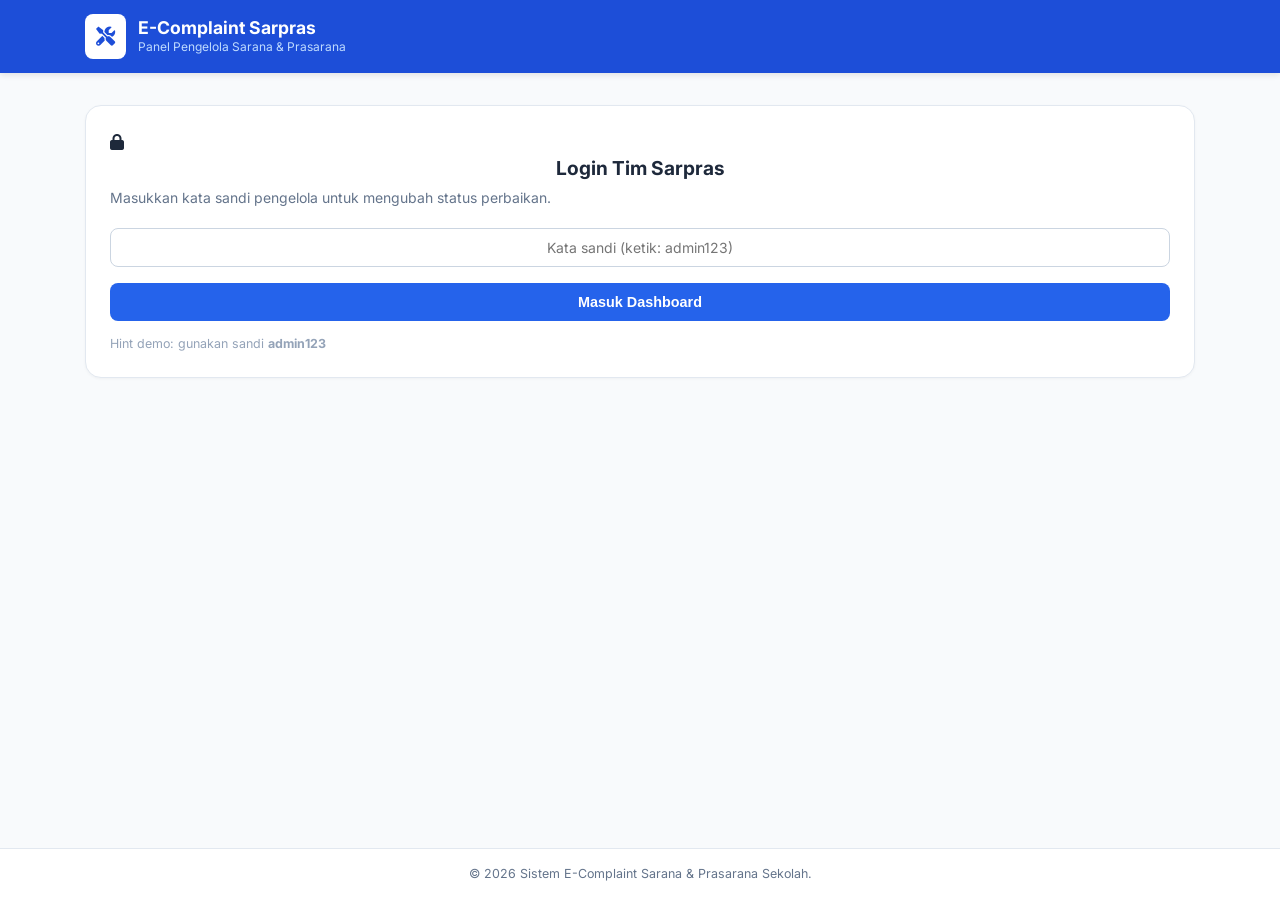
==== admin.html @ 17ae6328 "Add files via upload" ====
<!DOCTYPE html>
<html lang="id">
<head>
    <meta charset="UTF-8">
    <meta name="viewport" content="width=device-width, initial-scale=1.0">
    <title>Admin Sarpras - E-Complaint Sekolah</title>
    <link rel="stylesheet" href="style.css">
    <link href="https://cdnjs.cloudflare.com/ajax/libs/font-awesome/6.0.0/css/all.min.css" rel="stylesheet">
</head>
<body>

    <!-- Navbar -->
    <nav class="navbar">
        <div class="navbar-container">
            <div class="brand">
                <div class="brand-icon">
                    <i class="fas fa-tools"></i>
                </div>
                <div class="brand-text">
                    <h1>E-Complaint Sarpras</h1>
                    <p>Panel Pengelola Sarana & Prasarana</p>
                </div>
            </div>
        </div>
    </nav>

    <!-- Main Content -->
    <main class="container">

        <!-- Form Login Admin -->
        <div id="admin-login-box" class="card login-box">
            <div class="login-icon">
                <i class="fas fa-lock"></i>
            </div>
            <h2 class="card-title" style="justify-content: center;">Login Tim Sarpras</h2>
            <p class="card-subtitle">Masukkan kata sandi pengelola untuk mengubah status perbaikan.</p>
            
            <form onsubmit="loginAdmin(event)">
                <div class="form-group">
                    <input type="password" id="admin-password" class="form-control text-center" placeholder="Kata sandi (ketik: admin123)" required>
                </div>
                <button type="submit" class="btn-primary">Masuk Dashboard</button>
            </form>
            <p class="text-muted" style="margin-top: 14px;">Hint demo: gunakan sandi <strong>admin123</strong></p>
        </div>

        <!-- Konten Dashboard Admin -->
        <div id="admin-dashboard-content" class="card hidden">
            <div class="card-header-flex" style="border-bottom: 1px solid #e2e8f0; padding-bottom: 16px;">
                <div>
                    <h2 class="card-title">Dashboard Pengelola Sarpras</h2>
                    <p class="card-subtitle" style="margin-bottom: 0;">Kelola laporan masuk, cek foto bukti, dan perbarui status pengerjaan.</p>
                </div>
                <div class="admin-controls">
                    <select id="filter-status" onchange="renderAdminTable()" class="select-sm">
                        <option value="ALL">Semua Status</option>
                        <option value="Menunggu">🔴 Menunggu</option>
                        <option value="Diproses">🟡 Diproses</option>
                        <option value="Selesai">🟢 Selesai</option>
                    </select>
                    <button onclick="logoutAdmin()" class="btn-secondary">
                        <i class="fas fa-sign-out-alt"></i> Keluar
                    </button>
                </div>
            </div>

            <div class="table-responsive">
                <table>
                    <thead>
                        <tr>
                            <th>Tiket & Tanggal</th>
                            <th>Pelapor</th>
                            <th>Lokasi & Kategori</th>
                            <th>Detail Masalah</th>
                            <th>Bukti Foto</th>
                            <th>Ubah Status</th>
                            <th class="text-center">Aksi</th>
                        </tr>
                    </thead>
                    <tbody id="admin-table-body">
                        <!-- Data dirender via script.js -->
                    </tbody>
                </table>
            </div>
        </div>

    </main>

    <!-- Modal Lihat Foto -->
    <div id="photo-modal" onclick="closePhotoModal()" class="modal-overlay hidden">
        <div class="modal-box" onclick="event.stopPropagation()">
            <button onclick="closePhotoModal()" class="modal-close">
                <i class="fas fa-times"></i>
            </button>
            <img id="modal-img" src="" alt="Bukti Kerusakan">
        </div>
    </div>

    <footer>
        &copy; 2026 Sistem E-Complaint Sarana & Prasarana Sekolah.
    </footer>

    <script src="script.js"></script>
</body>
</html>
---- style.css ----
@import url('https://fonts.googleapis.com/css2?family=Inter:wght@400;500;600;700&display=swap');

* {
    box-sizing: border-box;
    margin: 0;
    padding: 0;
}

body {
    font-family: 'Inter', sans-serif;
    background-color: #f8fafc;
    color: #1e293b;
    min-height: 100vh;
    display: flex;
    flex-direction: column;
    line-height: 1.5;
}

/* Navbar */
.navbar {
    background-color: #1d4ed8;
    color: #ffffff;
    box-shadow: 0 2px 6px rgba(0, 0, 0, 0.1);
    position: sticky;
    top: 0;
    z-index: 50;
}

.navbar-container {
    max-width: 1150px;
    margin: 0 auto;
    padding: 14px 20px;
    display: flex;
    align-items: center;
}

.brand {
    display: flex;
    align-items: center;
    gap: 12px;
}

.brand-icon {
    background-color: #ffffff;
    color: #1d4ed8;
    padding: 8px 11px;
    border-radius: 8px;
    font-size: 1.2rem;
}

.brand-text h1 {
    font-size: 1.1rem;
    font-weight: 700;
    line-height: 1.2;
}

.brand-text p {
    font-size: 0.75rem;
    color: #bfdbfe;
}

/* Main Container */
.container {
    max-width: 1150px;
    width: 100%;
    margin: 0 auto;
    padding: 32px 20px;
    flex-grow: 1;
}

/* Alert Box */
.alert-success {
    background-color: #ecfdf5;
    border-left: 4px solid #10b981;
    padding: 18px 20px;
    border-radius: 0 12px 12px 0;
    margin-bottom: 24px;
    display: flex;
    justify-content: space-between;
    align-items: flex-start;
    box-shadow: 0 1px 3px rgba(0, 0, 0, 0.05);
}

.alert-content {
    display: flex;
    gap: 14px;
    align-items: flex-start;
}

.alert-icon {
    color: #10b981;
    font-size: 1.6rem;
    margin-top: 2px;
}

.alert-title {
    color: #065f46;
    font-weight: 700;
    font-size: 1.05rem;
}

.alert-desc {
    color: #047857;
    font-size: 0.875rem;
    margin-top: 2px;
}

.ticket-badge-box {
    display: inline-block;
    background-color: #ffffff;
    border: 1px solid #6ee7b7;
    padding: 6px 16px;
    border-radius: 8px;
    font-family: monospace;
    font-size: 1.25rem;
    font-weight: 700;
    color: #047857;
    margin-top: 8px;
    user-select: all;
}

.btn-close {
    background: none;
    border: none;
    color: #10b981;
    font-size: 1.1rem;
    cursor: pointer;
}

/* Grid Layout */
.grid-layout {
    display: grid;
    grid-template-columns: 1fr;
    gap: 28px;
}

::-webkit-scrollbar{
    display: none;
}

@media (min-width: 960px) {
    .grid-layout {
        grid-template-columns: 5fr 7fr;
    }
}

/* Penyesuaian Responsif untuk Perangkat Mobile */
@media (max-width: 768px) {
    .navbar-container {
        padding: 12px 16px;
    }
    
    .container {
        padding: 16px 12px;
    }

    .card {
        padding: 16px;
        border-radius: 12px;
    }

    .stats-grid {
        grid-template-columns: 1fr;
        gap: 8px;
    }

    .card-header-flex {
        flex-direction: column;
        align-items: stretch;
    }

    .search-box {
        max-width: 100%;
    }
}

/* Style untuk input manual jika memilih opsi 'Lainnya' */
#custom-location-group {
    margin-top: 10px;
    animation: fadeIn 0.3s ease-in-out;
}

@keyframes fadeIn {
    from { opacity: 0; transform: translateY(-5px); }
    to { opacity: 1; transform: translateY(0); }
}

/* Card */
.card {
    background-color: #ffffff;
    border-radius: 16px;
    border: 1px solid #e2e8f0;
    padding: 24px;
    box-shadow: 0 1px 3px rgba(0, 0, 0, 0.04);
}

.card-title {
    font-size: 1.2rem;
    font-weight: 700;
    color: #1e293b;
    display: flex;
    align-items: center;
    gap: 8px;
    margin-bottom: 4px;
}

.card-title i {
    color: #2563eb;
}

.card-subtitle {
    font-size: 0.875rem;
    color: #64748b;
    margin-bottom: 20px;
}

/* Form Elements */
.form-group {
    margin-bottom: 16px;
}

.form-label {
    display: block;
    font-size: 0.875rem;
    font-weight: 600;
    color: #334155;
    margin-bottom: 6px;
}

.required {
    color: #ef4444;
}

.form-control {
    width: 100%;
    padding: 10px 14px;
    border: 1px solid #cbd5e1;
    border-radius: 8px;
    font-family: inherit;
    font-size: 0.875rem;
    color: #1e293b;
    background-color: #ffffff;
    transition: border-color 0.2s, box-shadow 0.2s;
}

.form-control:focus {
    outline: none;
    border-color: #3b82f6;
    box-shadow: 0 0 0 3px rgba(59, 130, 246, 0.15);
}

textarea.form-control {
    resize: vertical;
}

/* Upload Area */
.upload-box {
    border: 2px dashed #cbd5e1;
    border-radius: 10px;
    padding: 18px;
    text-align: center;
    cursor: pointer;
    position: relative;
    transition: background-color 0.2s;
}

.upload-box:hover {
    background-color: #f8fafc;
}

.upload-box input[type="file"] {
    position: absolute;
    inset: 0;
    width: 100%;
    height: 100%;
    opacity: 0;
    cursor: pointer;
}

.upload-icon {
    font-size: 1.5rem;
    color: #94a3b8;
    margin-bottom: 4px;
}

.upload-text {
    font-size: 0.8rem;
    color: #64748b;
    font-weight: 500;
}

.preview-img {
    max-height: 140px;
    margin: 0 auto;
    border-radius: 8px;
    display: block;
}

/* Buttons */
.btn-primary {
    width: 100%;
    background-color: #2563eb;
    color: #ffffff;
    border: none;
    padding: 11px 16px;
    border-radius: 8px;
    font-size: 0.9rem;
    font-weight: 600;
    cursor: pointer;
    display: flex;
    align-items: center;
    justify-content: center;
    gap: 8px;
    transition: background-color 0.2s;
}

.btn-primary:hover {
    background-color: #1d4ed8;
}

/* Search & Stats */
.card-header-flex {
    display: flex;
    flex-wrap: wrap;
    justify-content: space-between;
    align-items: center;
    gap: 14px;
    margin-bottom: 20px;
}

.search-box {
    position: relative;
    width: 100%;
    max-width: 220px;
}

.search-box input {
    padding-left: 32px;
    padding-top: 7px;
    padding-bottom: 7px;
}

.search-box i {
    position: absolute;
    left: 11px;
    top: 50%;
    transform: translateY(-50%);
    color: #94a3b8;
    font-size: 0.8rem;
}

.stats-grid {
    display: grid;
    grid-template-columns: repeat(3, 1fr);
    gap: 12px;
    margin-bottom: 22px;
    text-align: center;
}

.stat-card {
    padding: 12px;
    border-radius: 12px;
}

.stat-card.pending { background-color: #fef2f2; border: 1px solid #fee2e2; }
.stat-card.progress { background-color: #fffbeb; border: 1px solid #fef3c7; }
.stat-card.resolved { background-color: #ecfdf5; border: 1px solid #d1fae5; }

.stat-number { display: block; font-size: 1.35rem; font-weight: 700; }
.stat-card.pending .stat-number { color: #dc2626; }
.stat-card.progress .stat-number { color: #d97706; }
.stat-card.resolved .stat-number { color: #059669; }

.stat-label { font-size: 0.75rem; font-weight: 600; }

/* Table */
.table-responsive { overflow-x: auto; }
table { width: 100%; border-collapse: collapse; text-align: left; }
thead tr { background-color: #f8fafc; border-bottom: 1px solid #e2e8f0; font-size: 0.75rem; text-transform: uppercase; color: #64748b; }
th, td { padding: 12px; }
tbody tr { border-bottom: 1px solid #f1f5f9; font-size: 0.875rem; }
tbody tr:hover { background-color: #f8fafc; }
.ticket-code { font-family: monospace; font-weight: 700; color: #2563eb; }
.text-muted { color: #94a3b8; font-size: 0.78rem; }
.text-center { text-align: center; }

/* Badges */
.badge { display: inline-block; padding: 4px 10px; border-radius: 999px; font-size: 0.75rem; font-weight: 600; white-space: nowrap; }
.badge-pending { background-color: #fee2e2; color: #991b1b; }
.badge-progress { background-color: #fef3c7; color: #92400e; }
.badge-resolved { background-color: #d1fae5; color: #065f46; }

footer { background-color: #ffffff; border-top: 1px solid #e2e8f0; padding: 16px; text-align: center; font-size: 0.78rem; color: #64748b; margin-top: 40px; }
.hidden { display: none !important; }
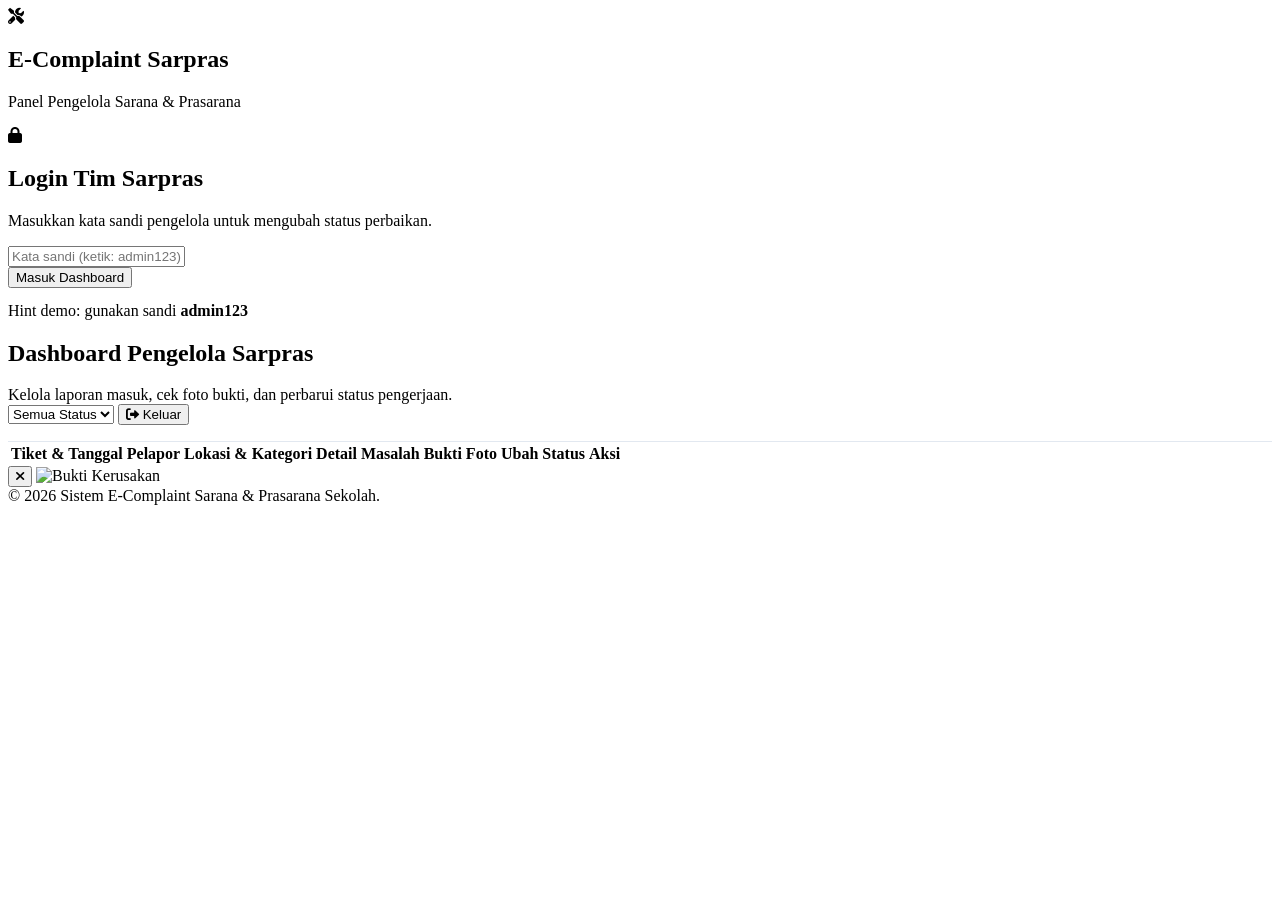
==== commit a97971db: "Refactor admin.html with new stylesheet and structure Updated the admin HTML file to include a new s" ====
--- a/admin.html
+++ b/admin.html
@@ -4,7 +4,7 @@
     <meta charset="UTF-8">
     <meta name="viewport" content="width=device-width, initial-scale=1.0">
     <title>Admin Sarpras - E-Complaint Sekolah</title>
-    <link rel="stylesheet" href="style.css">
+    <link rel="stylesheet" href="admin.css">
     <link href="https://cdnjs.cloudflare.com/ajax/libs/font-awesome/6.0.0/css/all.min.css" rel="stylesheet">
 </head>
 <body>
@@ -102,4 +102,4 @@
 
     <script src="script.js"></script>
 </body>
-</html>+</html>
